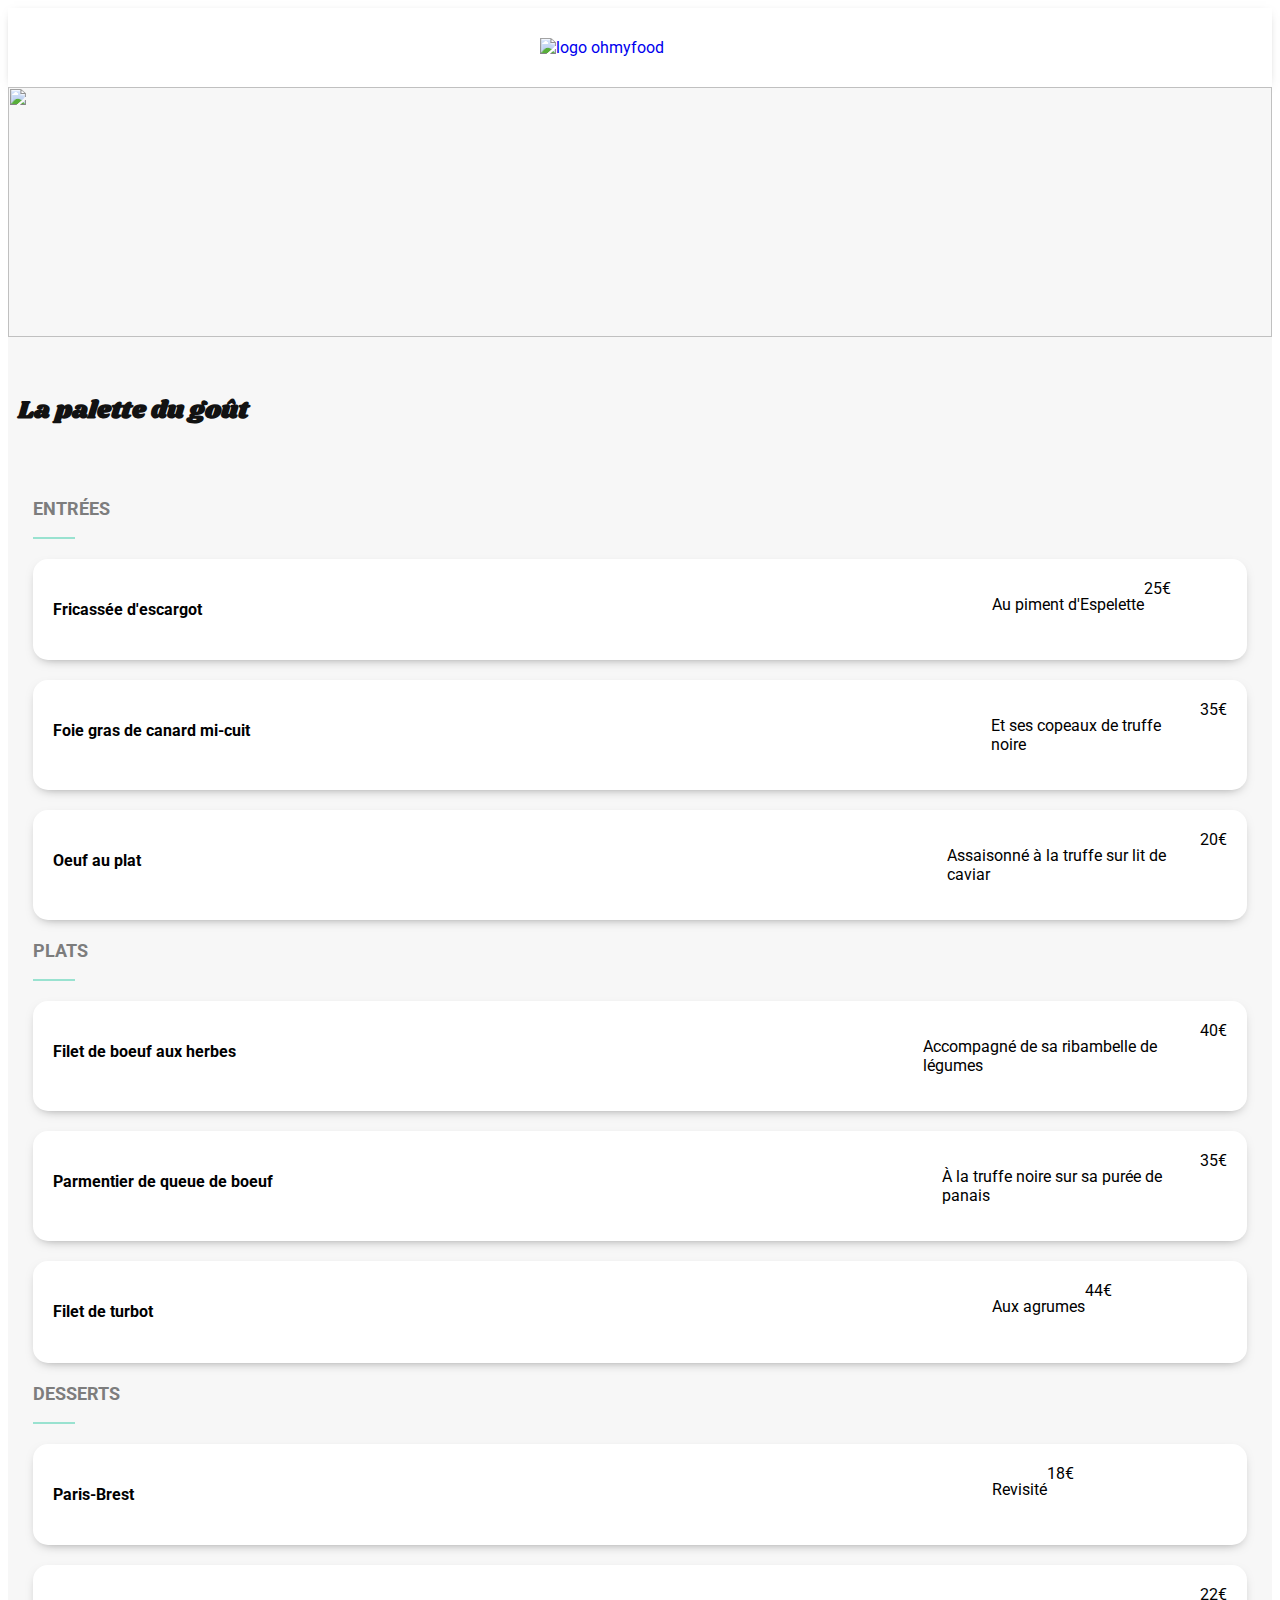
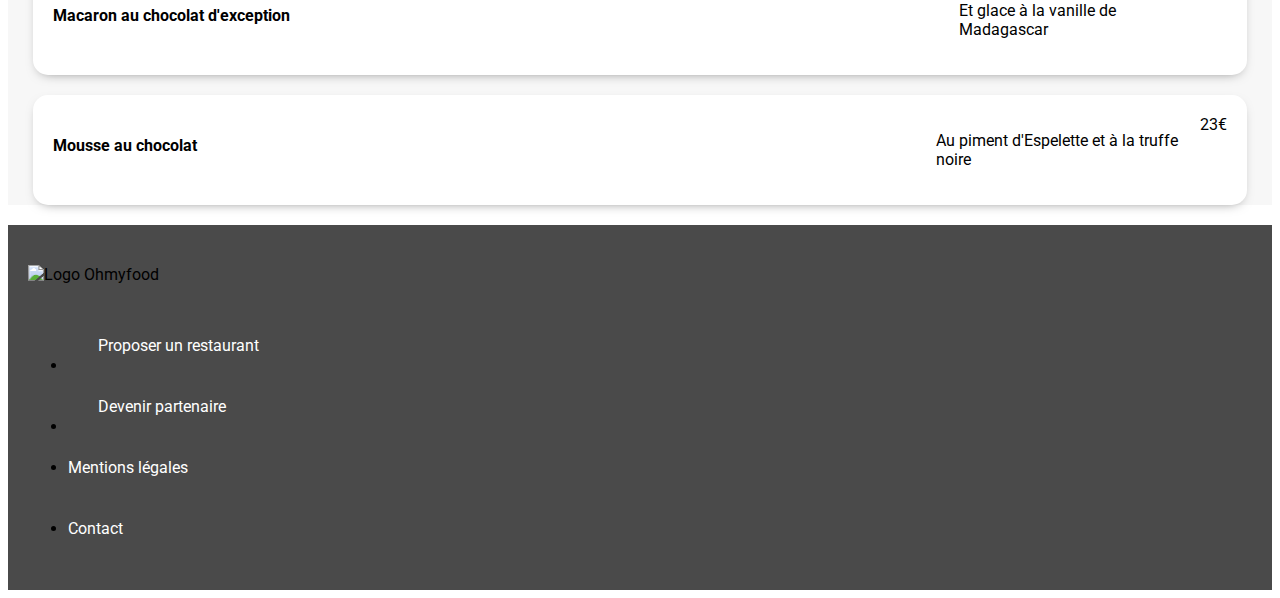
==== Menu_la_palette_du_gout.html @ 6157d981 "Creation de la page de menu la palette du gout" ====
<!DOCTYPE html>
<html lang="fr">

<head>
    <meta charset="UTF-8">
    <meta http-equiv="X-UA-Compatible" content="IE=edge">
    <meta name="viewport" content="width=device-width, initial-scale=1.0">
    <link rel="stylesheet" href="css/normalise.css">
    <link rel="stylesheet" href="css/main.css">
    <script src="https://kit.fontawesome.com/1bbc083b7a.js" crossorigin="anonymous"></script>
    <title>Ohmyfood</title>
</head>

<body>
    <header>
        <nav>
            <a href="#"><img src="Content/images/logo/ohmyfood.png" alt="logo ohmyfood"></a>
        </nav>
    </header>

    <main>
        <img src="Content/images/restaurants/jay-wennington-N_Y88TWmGwA-unsplash.jpg" alt="">

        <div class="main_title">
            <h2>La palette du goût</h2>
            <i class="btn_heart fa-regular fa-heart "></i>
        </div>
        <section class="menu_container">
            <h3>ENTRÉES</h3>
            <hr>
            <div class="menu_options">
                <h4> Fricassée d'escargot
                </h4>
                <p>Au piment d'Espelette</p>
                <span>25€</span>
            </div>
            <div class="menu_options">
                <h4> Foie gras de canard mi-cuit
                </h4>
                <p>Et ses copeaux de truffe noire</p>
                <span>35€</span>
            </div>
            <div class="menu_options">
                <h4> Oeuf au plat
                </h4>
                <p>Assaisonné à la truffe sur lit de caviar</p>
                <span>20€</span>
            </div>
        </section>

        <section class="menu_container">
            <h3>PLATS</h3>
            <hr>
            <div class="menu_options">
                <h4> Filet de boeuf aux herbes
                </h4>
                <p>Accompagné de sa ribambelle de légumes</p>
                <span>40€</span>
            </div>
            <div class="menu_options">
                <h4> Parmentier de queue de boeuf
                </h4>
                <p>À la truffe noire sur sa purée de panais</p>
                <span>35€</span>
            </div>
            <div class="menu_options">
                <h4> Filet de turbot
                </h4>
                <p>Aux agrumes</p>
                <span>44€</span>
            </div>

        </section>

        <section class="menu_container">
            <h3>DESSERTS</h3>
            <hr>
            <div class="menu_options">
                <h4> Paris-Brest
                </h4>
                <p>Revisité</p>
                <span>18€</span>
            </div>
            <div class="menu_options">
                <h4> Macaron au chocolat d'exception
                </h4>
                <p>Et glace à la vanille de Madagascar</p>
                <span>22€</span>
            </div>
            <div class="menu_options">
                <h4> Mousse au chocolat
                </h4>
                <p>Au piment d'Espelette et à la truffe noire</p>
                <span>23€</span>
            </div>

        </section>
    </main>

    <footer>
        <div class="footer">
            <img src="Content/images/logo/ohmyfood@2x.svg" alt="Logo Ohmyfood">
            <ul>
                <li>
                    <a href="#">
                        <i class="fa-solid fa-utensils"></i>
                        <p>Proposer un restaurant</p>
                    </a>
                </li>
                <li>
                    <a href="#">
                        <i class="fa-solid fa-handshake-angle"></i>
                        <p>Devenir partenaire</p>
                    </a>
                </li>
                <li>
                    <a href="#">
                        <p>Mentions légales</p>
                    </a>
                </li>
                <li>
                    <a href="#">
                        <p>Contact</p>
                    </a>
                </li>
            </ul>
        </div>
    </footer>
</body>
---- css/main.css ----
@import url("https://fonts.googleapis.com/css2?family=Roboto:wght@100;300;400;500;700;900&family=Shrikhand&display=swap");
@-webkit-keyframes btn-grab-attention {
  0% {
    -webkit-transform: scale(1);
            transform: scale(1);
  }
  50% {
    -webkit-transform: scale(1.1);
            transform: scale(1.1);
  }
  100% {
    -webkit-transform: scale(1);
            transform: scale(1);
  }
}
@keyframes btn-grab-attention {
  0% {
    -webkit-transform: scale(1);
            transform: scale(1);
  }
  50% {
    -webkit-transform: scale(1.1);
            transform: scale(1.1);
  }
  100% {
    -webkit-transform: scale(1);
            transform: scale(1);
  }
}

@-webkit-keyframes btn-hover {
  0% {
    -webkit-box-shadow: 0px 4px 12px -6px #7D7D7D;
            box-shadow: 0px 4px 12px -6px #7D7D7D;
    opacity: 100%;
    -webkit-transform: scale(1);
            transform: scale(1);
  }
  100% {
    -webkit-box-shadow: 0px 6px 16px -4px #7D7D7D;
            box-shadow: 0px 6px 16px -4px #7D7D7D;
    opacity: 95%;
    -webkit-transform: scale(1.05);
            transform: scale(1.05);
  }
}

@keyframes btn-hover {
  0% {
    -webkit-box-shadow: 0px 4px 12px -6px #7D7D7D;
            box-shadow: 0px 4px 12px -6px #7D7D7D;
    opacity: 100%;
    -webkit-transform: scale(1);
            transform: scale(1);
  }
  100% {
    -webkit-box-shadow: 0px 6px 16px -4px #7D7D7D;
            box-shadow: 0px 6px 16px -4px #7D7D7D;
    opacity: 95%;
    -webkit-transform: scale(1.05);
            transform: scale(1.05);
  }
}

@-webkit-keyframes hearthover {
  0% {
    -webkit-animation-timing-function: ease-out;
            animation-timing-function: ease-out;
    -webkit-transform: scale(1);
            transform: scale(1);
    -webkit-transform-origin: center center;
            transform-origin: center center;
  }
  10% {
    -webkit-animation-timing-function: ease-in;
            animation-timing-function: ease-in;
    -webkit-transform: scale(0.91);
            transform: scale(0.91);
  }
  17% {
    -webkit-animation-timing-function: ease-out;
            animation-timing-function: ease-out;
    -webkit-transform: scale(0.98);
            transform: scale(0.98);
  }
  33% {
    -webkit-animation-timing-function: ease-in;
            animation-timing-function: ease-in;
    -webkit-transform: scale(0.87);
            transform: scale(0.87);
  }
  45% {
    -webkit-animation-timing-function: ease-out;
            animation-timing-function: ease-out;
    -webkit-transform: scale(1);
            transform: scale(1);
  }
}

@keyframes hearthover {
  0% {
    -webkit-animation-timing-function: ease-out;
            animation-timing-function: ease-out;
    -webkit-transform: scale(1);
            transform: scale(1);
    -webkit-transform-origin: center center;
            transform-origin: center center;
  }
  10% {
    -webkit-animation-timing-function: ease-in;
            animation-timing-function: ease-in;
    -webkit-transform: scale(0.91);
            transform: scale(0.91);
  }
  17% {
    -webkit-animation-timing-function: ease-out;
            animation-timing-function: ease-out;
    -webkit-transform: scale(0.98);
            transform: scale(0.98);
  }
  33% {
    -webkit-animation-timing-function: ease-in;
            animation-timing-function: ease-in;
    -webkit-transform: scale(0.87);
            transform: scale(0.87);
  }
  45% {
    -webkit-animation-timing-function: ease-out;
            animation-timing-function: ease-out;
    -webkit-transform: scale(1);
            transform: scale(1);
  }
}

@-webkit-keyframes heart-is-liked {
  0% {
    background: linear-gradient(170deg, #FF79DA, #9356DC);
    -webkit-background-clip: text;
    color: transparent;
    -webkit-transform: scale3d(1, 1, 1);
            transform: scale3d(1, 1, 1);
  }
  30% {
    -webkit-transform: scale3d(1.25, 0.75, 1);
            transform: scale3d(1.25, 0.75, 1);
  }
  40% {
    -webkit-transform: scale3d(0.75, 1.25, 1);
            transform: scale3d(0.75, 1.25, 1);
  }
  50% {
    -webkit-transform: scale3d(1.15, 0.85, 1);
            transform: scale3d(1.15, 0.85, 1);
  }
  65% {
    -webkit-transform: scale3d(0.95, 1.05, 1);
            transform: scale3d(0.95, 1.05, 1);
  }
  75% {
    -webkit-transform: scale3d(1.05, 0.95, 1);
            transform: scale3d(1.05, 0.95, 1);
  }
  100% {
    background: linear-gradient(170deg, #FF79DA, #9356DC);
    -webkit-background-clip: text;
    color: transparent;
    -webkit-transform: scale3d(1, 1, 1);
            transform: scale3d(1, 1, 1);
  }
}

@keyframes heart-is-liked {
  0% {
    background: linear-gradient(170deg, #FF79DA, #9356DC);
    -webkit-background-clip: text;
    color: transparent;
    -webkit-transform: scale3d(1, 1, 1);
            transform: scale3d(1, 1, 1);
  }
  30% {
    -webkit-transform: scale3d(1.25, 0.75, 1);
            transform: scale3d(1.25, 0.75, 1);
  }
  40% {
    -webkit-transform: scale3d(0.75, 1.25, 1);
            transform: scale3d(0.75, 1.25, 1);
  }
  50% {
    -webkit-transform: scale3d(1.15, 0.85, 1);
            transform: scale3d(1.15, 0.85, 1);
  }
  65% {
    -webkit-transform: scale3d(0.95, 1.05, 1);
            transform: scale3d(0.95, 1.05, 1);
  }
  75% {
    -webkit-transform: scale3d(1.05, 0.95, 1);
            transform: scale3d(1.05, 0.95, 1);
  }
  100% {
    background: linear-gradient(170deg, #FF79DA, #9356DC);
    -webkit-background-clip: text;
    color: transparent;
    -webkit-transform: scale3d(1, 1, 1);
            transform: scale3d(1, 1, 1);
  }
}

html {
  -webkit-box-sizing: border-box;
          box-sizing: border-box;
}

* {
  text-decoration: none;
}

h2 {
  font-size: 25px;
  font-weight: 700;
  color: #121212;
}

body {
  font-family: 'Roboto', sans-serif;
}

header {
  -webkit-box-shadow: 0px 2px 10px -6px #7D7D7D;
          box-shadow: 0px 2px 10px -6px #7D7D7D;
  z-index: z;
}

header img {
  display: block;
  width: 200px;
  height: auto;
  margin: auto;
  padding: 30px 0;
}

.footer {
  background: #4a4a4a;
  padding: 20px;
}

.footer img {
  width: 100px;
  height: auto;
  margin: 20px 0;
}

.footer a {
  margin: 10px 0;
  color: white;
  display: -webkit-box;
  display: -ms-flexbox;
  display: flex;
  -webkit-box-orient: horizontal;
  -webkit-box-direction: normal;
      -ms-flex-direction: row;
          flex-direction: row;
}

.footer a i {
  width: 30px;
}

.footer a:hover {
  color: #FF79DA;
}

.btn-pink {
  background: linear-gradient(170deg, #FF79DA, #9356DC);
  border: none;
  color: white;
  width: 220px;
  height: 50px;
  border-radius: 25px;
  font-size: 16px;
  font-weight: 300;
  -webkit-box-shadow: 0px 4px 12px -6px #7D7D7D;
          box-shadow: 0px 4px 12px -6px #7D7D7D;
}

.btn-pink:not(:hover) {
  -webkit-animation: btn-grab-attention 1s ease 2s 1 normal forwards;
          animation: btn-grab-attention 1s ease 2s 1 normal forwards;
}

.btn-pink:hover {
  -webkit-animation: btn-hover 200ms ease-in 1 normal forwards;
          animation: btn-hover 200ms ease-in 1 normal forwards;
}

.instructions_step {
  position: relative;
  display: -webkit-box;
  display: -ms-flexbox;
  display: flex;
  -webkit-box-orient: horizontal;
  -webkit-box-direction: normal;
      -ms-flex-direction: row;
          flex-direction: row;
  -webkit-box-align: center;
      -ms-flex-align: center;
          align-items: center;
  background-color: #F7F7F7;
  height: 80px;
  margin: 30px 15px;
  border-radius: 20px;
  -webkit-box-shadow: 0px 4px 12px -6px #7D7D7D;
          box-shadow: 0px 4px 12px -6px #7D7D7D;
}

.instructions_step span {
  display: -webkit-box;
  display: -ms-flexbox;
  display: flex;
  -webkit-box-align: center;
      -ms-flex-align: center;
          align-items: center;
  -webkit-box-pack: center;
      -ms-flex-pack: center;
          justify-content: center;
  position: absolute;
  top: 50%;
  left: -15px;
  -webkit-transform: translate(0, -50%);
          transform: translate(0, -50%);
  background-color: #9356DC;
  color: white;
  width: 25px;
  height: 25px;
  border-radius: 50%;
}

.instructions_step i {
  width: 10px;
  font-size: 20px;
  margin: auto;
  color: #7D7D7D;
}

.instructions_step p {
  width: 80%;
  font-size: 18px;
  font-weight: 500;
  color: #121212;
}

.instructions_step:nth-child(4) {
  background: #f4eefc;
}

.instructions_step:nth-child(4) i {
  color: #9356DC;
}

.btn_new {
  background-color: #99E2D0;
  color: #278870;
  border: none;
  padding: 8px 15px;
  font-size: 16px;
  font-weight: 400;
}

.btn_heart {
  position: absolute;
  bottom: 5%;
  right: 2%;
  font-size: 30px;
  margin: 20px;
  color: #121212;
  -webkit-transform: translate(0%, 0%);
          transform: translate(0%, 0%);
  color: #7D7D7D;
}

.btn_heart:hover {
  cursor: pointer;
  -webkit-animation: hearthover 2s ease 0s infinite normal forwards;
          animation: hearthover 2s ease 0s infinite normal forwards;
}

.btn_heart:active {
  cursor: pointer;
  -webkit-animation: heart-is-liked 2s ease 0s 1 normal forwards;
          animation: heart-is-liked 2s ease 0s 1 normal forwards;
}

.restaurant_article {
  height: auto;
  margin: 20px 0;
  position: relative;
  border-radius: 20px;
  -webkit-box-shadow: 0px 4px 12px -6px #7D7D7D;
          box-shadow: 0px 4px 12px -6px #7D7D7D;
  background-color: white;
}

.restaurant_article .btn_new {
  position: absolute;
  top: 0%;
  right: 0%;
  margin: 20px;
}

.restaurant_article img {
  width: 100%;
  height: 180px;
  -o-object-fit: cover;
     object-fit: cover;
  border-top-left-radius: 20px;
  border-top-right-radius: 20px;
}

.restaurant_article div {
  width: 100%;
  font-size: 22px;
  width: 50%;
  margin: 20px;
}

.restaurant_article div h3 {
  font-weight: 600;
  color: #121212;
}

.restaurant_article div p {
  font-weight: 300;
  margin-top: 10px;
  color: #7D7D7D;
}

.location {
  position: relative;
  z-index: -1;
  display: -webkit-box;
  display: -ms-flexbox;
  display: flex;
  -webkit-box-orient: horizontal;
  -webkit-box-direction: normal;
      -ms-flex-direction: row;
          flex-direction: row;
  -webkit-box-align: center;
      -ms-flex-align: center;
          align-items: center;
  -webkit-box-pack: center;
      -ms-flex-pack: center;
          justify-content: center;
  background-color: #EDEDED;
  padding: 20px 0;
}

.location i,
.location p {
  padding: 0 10px;
  font-size: 20px;
}

.location p {
  font-weight: 500;
  color: #7D7D7D;
}

.menu_exploration {
  background-color: #F7F7F7;
  display: -webkit-box;
  display: -ms-flexbox;
  display: flex;
  -webkit-box-orient: vertical;
  -webkit-box-direction: normal;
      -ms-flex-direction: column;
          flex-direction: column;
  -webkit-box-align: center;
      -ms-flex-align: center;
          align-items: center;
  -webkit-box-pack: space-evenly;
      -ms-flex-pack: space-evenly;
          justify-content: space-evenly;
}

.menu_exploration h1 {
  margin: 40px 0 20px 0;
  font-size: 28px;
  font-weight: 700;
  width: 70%;
  text-align: center;
  color: #121212;
}

.menu_exploration p {
  font-size: 20px;
  font-weight: 300;
  width: 80%;
  color: #7D7D7D;
  text-align: center;
}

.menu_exploration .btn_exploration {
  margin: 30px 0 60px 0;
}

.instructions {
  width: 90%;
  height: 380px;
  margin: 50px auto;
}

.restaurants_container {
  height: auto;
  display: -webkit-box;
  display: -ms-flexbox;
  display: flex;
  -webkit-box-orient: vertical;
  -webkit-box-direction: normal;
      -ms-flex-direction: column;
          flex-direction: column;
  -webkit-box-pack: space-evenly;
      -ms-flex-pack: space-evenly;
          justify-content: space-evenly;
  margin: auto;
  padding: 5%;
  background-color: #F7F7F7;
}

.restaurants_container h2 {
  margin: 40px 0 20px 0;
}

main {
  background-color: #F7F7F7;
}

img {
  height: 250px;
  width: 100%;
  -o-object-fit: cover;
     object-fit: cover;
}

.main_title {
  display: -webkit-box;
  display: -ms-flexbox;
  display: flex;
  -webkit-box-orient: horizontal;
  -webkit-box-direction: normal;
      -ms-flex-direction: row;
          flex-direction: row;
  -webkit-box-align: center;
      -ms-flex-align: center;
          align-items: center;
  position: relative;
  border-top-left-radius: 30px;
  border-top-right-radius: 30px;
}

.main_title h2 {
  font-family: 'shrikhand', cursive;
  padding: 30px 10px;
}

.menu_container {
  width: 96%;
  margin: auto;
}

.menu_container h3 {
  font-size: 18px;
  color: #7D7D7D;
}

.menu_container hr {
  border: 1px solid #99E2D0;
  width: 40px;
  margin-right: 100%;
}

.menu_container .menu_options {
  -webkit-box-shadow: 0px 4px 12px -6px #7D7D7D;
          box-shadow: 0px 4px 12px -6px #7D7D7D;
  display: -webkit-box;
  display: -ms-flexbox;
  display: flex;
  -webkit-box-orient: horizontal;
  -webkit-box-direction: normal;
      -ms-flex-direction: row;
          flex-direction: row;
  padding: 20px;
  margin: 20px auto;
  border-radius: 15px;
  background-color: white;
}

.menu_container .menu_options h4 {
  width: 80%;
}

@media (min-width: 992px) {
  .instructions {
    display: -webkit-box;
    display: -ms-flexbox;
    display: flex;
    -webkit-box-orient: horizontal;
    -webkit-box-direction: normal;
        -ms-flex-direction: row;
            flex-direction: row;
    -ms-flex-wrap: wrap;
        flex-wrap: wrap;
    -webkit-box-pack: justify;
        -ms-flex-pack: justify;
            justify-content: space-between;
    height: auto;
  }
  .instructions h2 {
    width: 100%;
  }
  .instructions_step {
    width: 25%;
  }
  .instructions_step p {
    width: 70%;
    font-size: 16px;
    margin: 5px;
  }
  .restaurants_container {
    -webkit-box-orient: horizontal;
    -webkit-box-direction: normal;
        -ms-flex-direction: row;
            flex-direction: row;
    -ms-flex-wrap: wrap;
        flex-wrap: wrap;
    -webkit-box-pack: justify;
        -ms-flex-pack: justify;
            justify-content: space-between;
  }
  .restaurants_container h2 {
    width: 100%;
  }
  .restaurants_container .restaurant_article {
    width: 48%;
  }
}
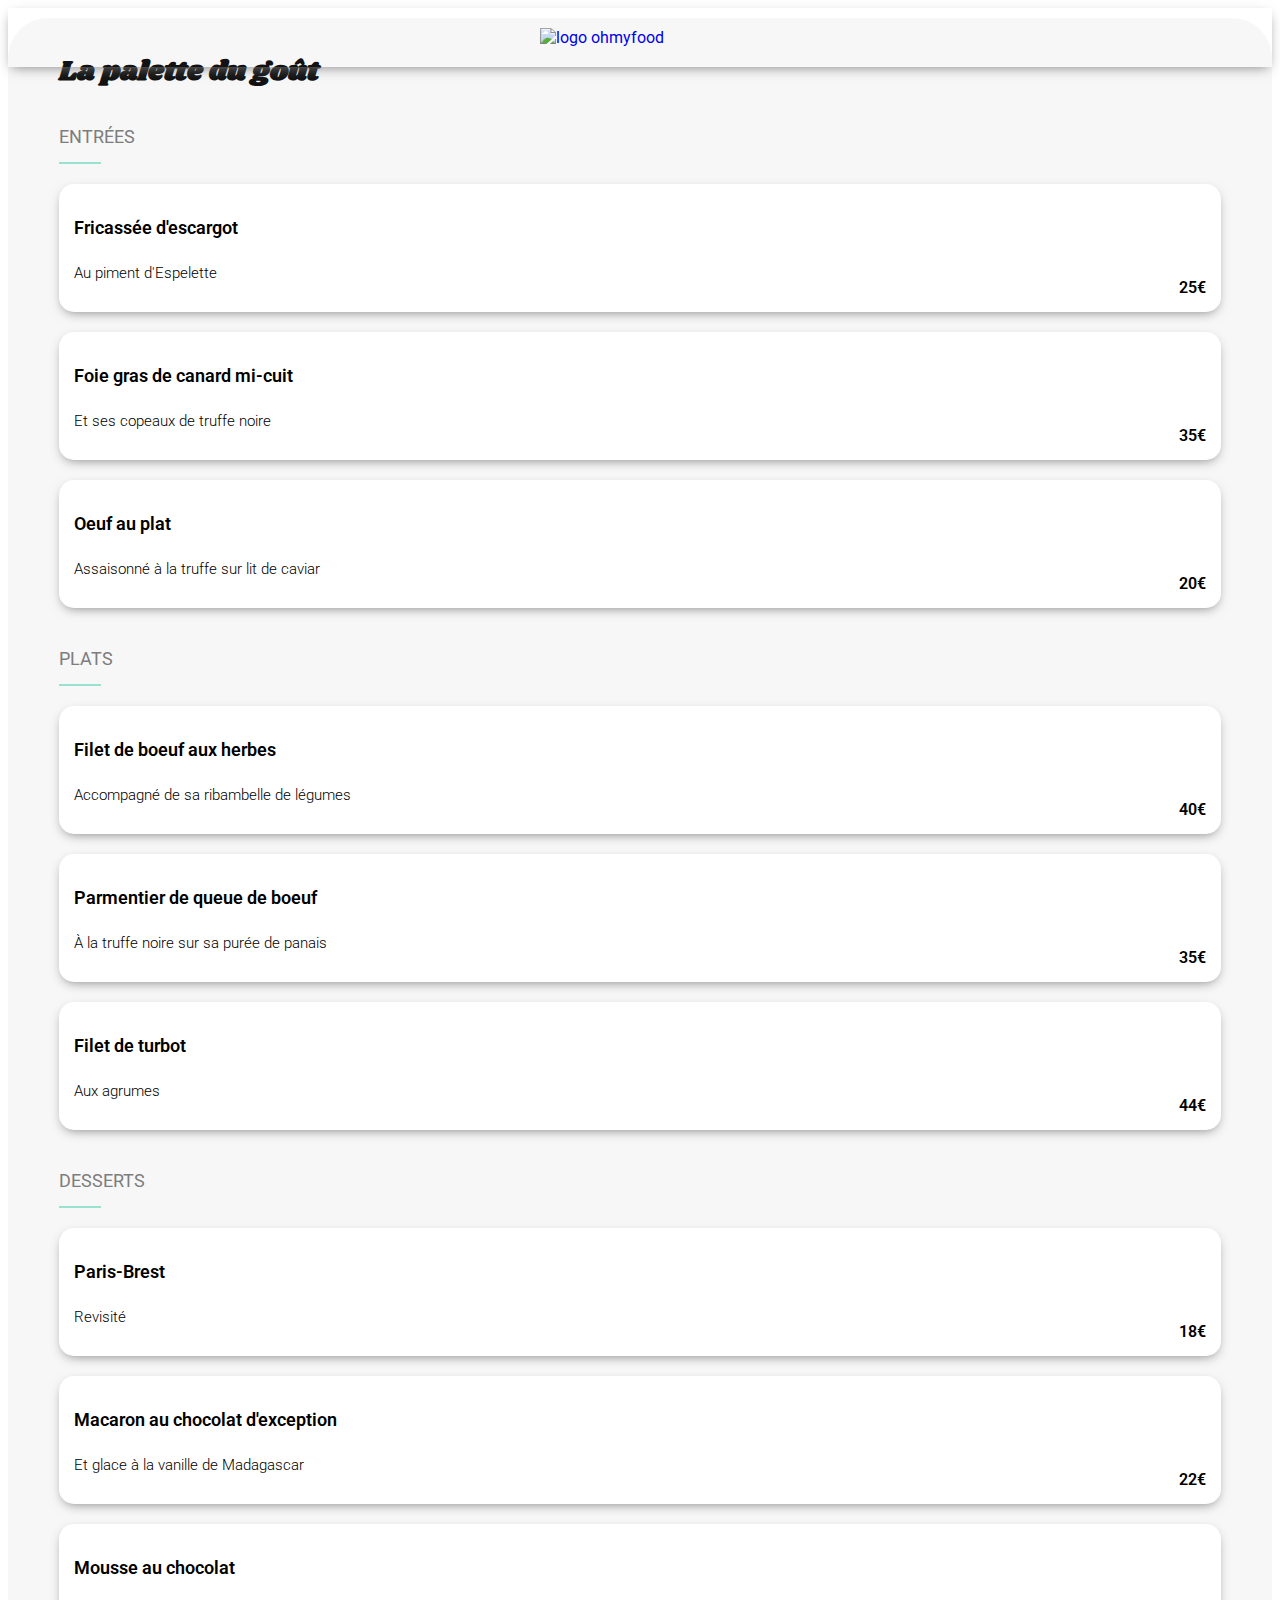
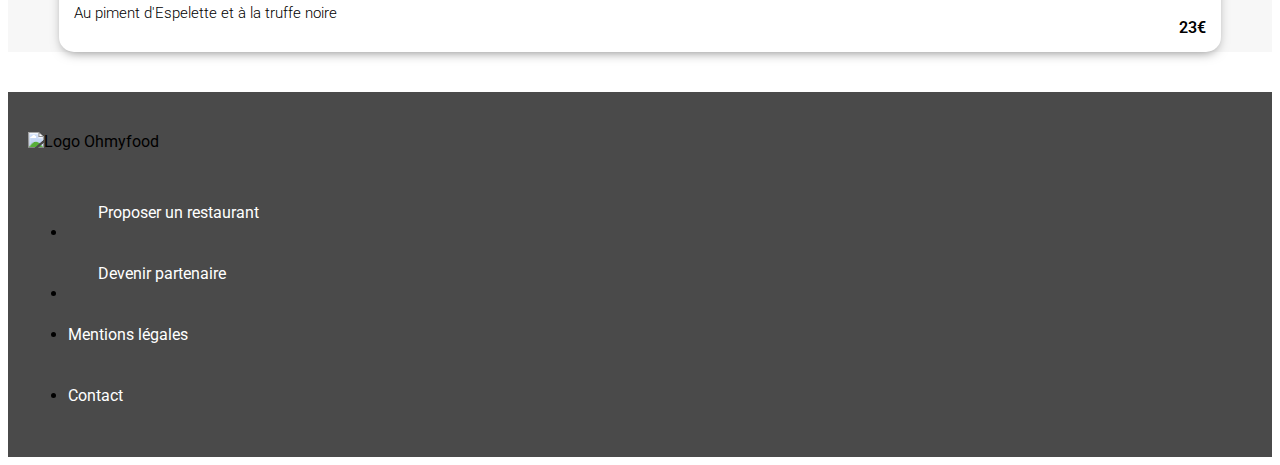
==== commit 41499fc7: "Avancement sur la page de menu la palette du gout" ====
--- a/Menu_la_palette_du_gout.html
+++ b/Menu_la_palette_du_gout.html
@@ -8,7 +8,7 @@
     <link rel="stylesheet" href="css/normalise.css">
     <link rel="stylesheet" href="css/main.css">
     <script src="https://kit.fontawesome.com/1bbc083b7a.js" crossorigin="anonymous"></script>
-    <title>Ohmyfood</title>
+    <title>La palette du goût</title>
 </head>
 
 <body>
@@ -19,78 +19,88 @@
     </header>
 
     <main>
-        <img src="Content/images/restaurants/jay-wennington-N_Y88TWmGwA-unsplash.jpg" alt="">
-
-        <div class="main_title">
-            <h2>La palette du goût</h2>
-            <i class="btn_heart fa-regular fa-heart "></i>
+        <div class="main_title_container">
+            <img src="Content/images/restaurants/jay-wennington-N_Y88TWmGwA-unsplash.jpg" alt="Photo ">
+            <div class="main_title">
+                <h1>La palette du goût</h1>
+                <i class="btn_heart fa-regular fa-heart "></i>
+            </div>
         </div>
         <section class="menu_container">
-            <h3>ENTRÉES</h3>
+            <h2>ENTRÉES</h2>
             <hr>
             <div class="menu_options">
-                <h4> Fricassée d'escargot
-                </h4>
-                <p>Au piment d'Espelette</p>
+                <div>
+                    <h3> Fricassée d'escargot</h3>
+                    <p>Au piment d'Espelette</p>
+                </div>
                 <span>25€</span>
             </div>
             <div class="menu_options">
-                <h4> Foie gras de canard mi-cuit
-                </h4>
-                <p>Et ses copeaux de truffe noire</p>
+                <div>
+                    <h3> Foie gras de canard mi-cuit</h3>
+                    <p>Et ses copeaux de truffe noire</p>
+                </div>
                 <span>35€</span>
             </div>
             <div class="menu_options">
-                <h4> Oeuf au plat
-                </h4>
-                <p>Assaisonné à la truffe sur lit de caviar</p>
+                <div>
+                    <h3> Oeuf au plat</h3>
+                    <p>Assaisonné à la truffe sur lit de caviar</p>
+                </div>
                 <span>20€</span>
             </div>
         </section>
 
         <section class="menu_container">
-            <h3>PLATS</h3>
+            <h2>PLATS</h2>
             <hr>
             <div class="menu_options">
-                <h4> Filet de boeuf aux herbes
-                </h4>
-                <p>Accompagné de sa ribambelle de légumes</p>
+                <div>
+                    <h3> Filet de boeuf aux herbes</h3>
+                    <p>Accompagné de sa ribambelle de légumes</p>
+                </div>
                 <span>40€</span>
             </div>
             <div class="menu_options">
-                <h4> Parmentier de queue de boeuf
-                </h4>
-                <p>À la truffe noire sur sa purée de panais</p>
+                <div>
+                    <h3> Parmentier de queue de boeuf</h3>
+                    <p>À la truffe noire sur sa purée de panais</p>
+                </div>
                 <span>35€</span>
             </div>
             <div class="menu_options">
-                <h4> Filet de turbot
-                </h4>
-                <p>Aux agrumes</p>
+                <div>
+                    <h3> Filet de turbot</h3>
+                    <p>Aux agrumes</p>
+                </div>
                 <span>44€</span>
             </div>
 
         </section>
 
         <section class="menu_container">
-            <h3>DESSERTS</h3>
+            <h2>DESSERTS</h2>
             <hr>
             <div class="menu_options">
-                <h4> Paris-Brest
-                </h4>
-                <p>Revisité</p>
+                <div>
+                    <h3> Paris-Brest</h3>
+                    <p>Revisité</p>
+                </div>
                 <span>18€</span>
             </div>
             <div class="menu_options">
-                <h4> Macaron au chocolat d'exception
-                </h4>
-                <p>Et glace à la vanille de Madagascar</p>
+                <div>
+                    <h3> Macaron au chocolat d'exception</h3>
+                    <p>Et glace à la vanille de Madagascar</p>
+                </div>
                 <span>22€</span>
             </div>
             <div class="menu_options">
-                <h4> Mousse au chocolat
-                </h4>
-                <p>Au piment d'Espelette et à la truffe noire</p>
+                <div>
+                    <h3> Mousse au chocolat</h3>
+                    <p>Au piment d'Espelette et à la truffe noire</p>
+                </div>
                 <span>23€</span>
             </div>
 
--- a/css/main.css
+++ b/css/main.css
@@ -62,147 +62,41 @@
   }
 }
 
-@-webkit-keyframes hearthover {
-  0% {
-    -webkit-animation-timing-function: ease-out;
-            animation-timing-function: ease-out;
-    -webkit-transform: scale(1);
-            transform: scale(1);
-    -webkit-transform-origin: center center;
-            transform-origin: center center;
-  }
-  10% {
-    -webkit-animation-timing-function: ease-in;
-            animation-timing-function: ease-in;
-    -webkit-transform: scale(0.91);
-            transform: scale(0.91);
-  }
-  17% {
-    -webkit-animation-timing-function: ease-out;
-            animation-timing-function: ease-out;
-    -webkit-transform: scale(0.98);
-            transform: scale(0.98);
-  }
-  33% {
-    -webkit-animation-timing-function: ease-in;
-            animation-timing-function: ease-in;
-    -webkit-transform: scale(0.87);
-            transform: scale(0.87);
-  }
-  45% {
-    -webkit-animation-timing-function: ease-out;
-            animation-timing-function: ease-out;
-    -webkit-transform: scale(1);
-            transform: scale(1);
-  }
-}
-
-@keyframes hearthover {
-  0% {
-    -webkit-animation-timing-function: ease-out;
-            animation-timing-function: ease-out;
-    -webkit-transform: scale(1);
-            transform: scale(1);
-    -webkit-transform-origin: center center;
-            transform-origin: center center;
-  }
-  10% {
-    -webkit-animation-timing-function: ease-in;
-            animation-timing-function: ease-in;
-    -webkit-transform: scale(0.91);
-            transform: scale(0.91);
-  }
-  17% {
-    -webkit-animation-timing-function: ease-out;
-            animation-timing-function: ease-out;
-    -webkit-transform: scale(0.98);
-            transform: scale(0.98);
-  }
-  33% {
-    -webkit-animation-timing-function: ease-in;
-            animation-timing-function: ease-in;
-    -webkit-transform: scale(0.87);
-            transform: scale(0.87);
-  }
-  45% {
-    -webkit-animation-timing-function: ease-out;
-            animation-timing-function: ease-out;
-    -webkit-transform: scale(1);
-            transform: scale(1);
-  }
-}
-
 @-webkit-keyframes heart-is-liked {
   0% {
+    opacity: 30%;
     background: linear-gradient(170deg, #FF79DA, #9356DC);
     -webkit-background-clip: text;
     color: transparent;
-    -webkit-transform: scale3d(1, 1, 1);
-            transform: scale3d(1, 1, 1);
-  }
-  30% {
-    -webkit-transform: scale3d(1.25, 0.75, 1);
-            transform: scale3d(1.25, 0.75, 1);
-  }
-  40% {
-    -webkit-transform: scale3d(0.75, 1.25, 1);
-            transform: scale3d(0.75, 1.25, 1);
-  }
-  50% {
-    -webkit-transform: scale3d(1.15, 0.85, 1);
-            transform: scale3d(1.15, 0.85, 1);
-  }
-  65% {
-    -webkit-transform: scale3d(0.95, 1.05, 1);
-            transform: scale3d(0.95, 1.05, 1);
-  }
-  75% {
-    -webkit-transform: scale3d(1.05, 0.95, 1);
-            transform: scale3d(1.05, 0.95, 1);
+    -webkit-transform: scale(1);
+            transform: scale(1);
   }
   100% {
+    opacity: 100%;
     background: linear-gradient(170deg, #FF79DA, #9356DC);
     -webkit-background-clip: text;
     color: transparent;
-    -webkit-transform: scale3d(1, 1, 1);
-            transform: scale3d(1, 1, 1);
+    -webkit-transform: scale(1.02);
+            transform: scale(1.02);
   }
 }
 
 @keyframes heart-is-liked {
   0% {
+    opacity: 30%;
     background: linear-gradient(170deg, #FF79DA, #9356DC);
     -webkit-background-clip: text;
     color: transparent;
-    -webkit-transform: scale3d(1, 1, 1);
-            transform: scale3d(1, 1, 1);
-  }
-  30% {
-    -webkit-transform: scale3d(1.25, 0.75, 1);
-            transform: scale3d(1.25, 0.75, 1);
-  }
-  40% {
-    -webkit-transform: scale3d(0.75, 1.25, 1);
-            transform: scale3d(0.75, 1.25, 1);
-  }
-  50% {
-    -webkit-transform: scale3d(1.15, 0.85, 1);
-            transform: scale3d(1.15, 0.85, 1);
-  }
-  65% {
-    -webkit-transform: scale3d(0.95, 1.05, 1);
-            transform: scale3d(0.95, 1.05, 1);
-  }
-  75% {
-    -webkit-transform: scale3d(1.05, 0.95, 1);
-            transform: scale3d(1.05, 0.95, 1);
+    -webkit-transform: scale(1);
+            transform: scale(1);
   }
   100% {
+    opacity: 100%;
     background: linear-gradient(170deg, #FF79DA, #9356DC);
     -webkit-background-clip: text;
     color: transparent;
-    -webkit-transform: scale3d(1, 1, 1);
-            transform: scale3d(1, 1, 1);
+    -webkit-transform: scale(1.02);
+            transform: scale(1.02);
   }
 }
 
@@ -226,9 +120,10 @@
 }
 
 header {
-  -webkit-box-shadow: 0px 2px 10px -6px #7D7D7D;
-          box-shadow: 0px 2px 10px -6px #7D7D7D;
-  z-index: z;
+  -webkit-box-shadow: 0px 4px 12px -4px #7D7D7D;
+          box-shadow: 0px 4px 12px -4px #7D7D7D;
+  position: relative;
+  z-index: 2;
 }
 
 header img {
@@ -236,7 +131,7 @@
   width: 200px;
   height: auto;
   margin: auto;
-  padding: 30px 0;
+  padding: 20px 0;
 }
 
 .footer {
@@ -279,8 +174,8 @@
   border-radius: 25px;
   font-size: 16px;
   font-weight: 300;
-  -webkit-box-shadow: 0px 4px 12px -6px #7D7D7D;
-          box-shadow: 0px 4px 12px -6px #7D7D7D;
+  -webkit-box-shadow: 0px 4px 12px -4px #7D7D7D;
+          box-shadow: 0px 4px 12px -4px #7D7D7D;
 }
 
 .btn-pink:not(:hover) {
@@ -309,8 +204,8 @@
   height: 80px;
   margin: 30px 15px;
   border-radius: 20px;
-  -webkit-box-shadow: 0px 4px 12px -6px #7D7D7D;
-          box-shadow: 0px 4px 12px -6px #7D7D7D;
+  -webkit-box-shadow: 0px 4px 12px -4px #7D7D7D;
+          box-shadow: 0px 4px 12px -4px #7D7D7D;
 }
 
 .instructions_step span {
@@ -349,11 +244,11 @@
   color: #121212;
 }
 
-.instructions_step:nth-child(4) {
+.instructions_step:hover {
   background: #f4eefc;
 }
 
-.instructions_step:nth-child(4) i {
+.instructions_step:hover i {
   color: #9356DC;
 }
 
@@ -367,47 +262,58 @@
 }
 
 .btn_heart {
-  position: absolute;
-  bottom: 5%;
-  right: 2%;
   font-size: 30px;
-  margin: 20px;
-  color: #121212;
-  -webkit-transform: translate(0%, 0%);
-          transform: translate(0%, 0%);
+  margin: 20px 25px;
   color: #7D7D7D;
 }
 
-.btn_heart:hover {
+.is-liked {
+  opacity: 0%;
+}
+
+.is-liked:hover {
   cursor: pointer;
-  -webkit-animation: hearthover 2s ease 0s infinite normal forwards;
-          animation: hearthover 2s ease 0s infinite normal forwards;
-}
-
-.btn_heart:active {
-  cursor: pointer;
-  -webkit-animation: heart-is-liked 2s ease 0s 1 normal forwards;
-          animation: heart-is-liked 2s ease 0s 1 normal forwards;
+  -webkit-animation: heart-is-liked 300ms ease 0s 1 normal forwards;
+          animation: heart-is-liked 300ms ease 0s 1 normal forwards;
 }
 
 .restaurant_article {
+  position: relative;
   height: auto;
   margin: 20px 0;
-  position: relative;
+  display: -webkit-box;
+  display: -ms-flexbox;
+  display: flex;
+  -webkit-box-orient: horizontal;
+  -webkit-box-direction: normal;
+      -ms-flex-direction: row;
+          flex-direction: row;
+  -ms-flex-wrap: wrap;
+      flex-wrap: wrap;
+  -webkit-box-align: center;
+      -ms-flex-align: center;
+          align-items: center;
+  -webkit-box-pack: justify;
+      -ms-flex-pack: justify;
+          justify-content: space-between;
   border-radius: 20px;
-  -webkit-box-shadow: 0px 4px 12px -6px #7D7D7D;
-          box-shadow: 0px 4px 12px -6px #7D7D7D;
+  -webkit-box-shadow: 0px 4px 12px -4px #7D7D7D;
+          box-shadow: 0px 4px 12px -4px #7D7D7D;
   background-color: white;
 }
 
-.restaurant_article .btn_new {
+.restaurant_article a {
+  width: 100%;
+}
+
+.restaurant_article a .btn_new {
   position: absolute;
   top: 0%;
   right: 0%;
   margin: 20px;
 }
 
-.restaurant_article img {
+.restaurant_article a img {
   width: 100%;
   height: 180px;
   -o-object-fit: cover;
@@ -416,27 +322,32 @@
   border-top-right-radius: 20px;
 }
 
-.restaurant_article div {
-  width: 100%;
+.restaurant_article .restaurant_details {
   font-size: 22px;
-  width: 50%;
+  width: 55%;
   margin: 20px;
 }
 
-.restaurant_article div h3 {
+.restaurant_article .restaurant_details h3 {
   font-weight: 600;
   color: #121212;
 }
 
-.restaurant_article div p {
+.restaurant_article .restaurant_details p {
   font-weight: 300;
   margin-top: 10px;
   color: #7D7D7D;
 }
 
+.restaurant_article i {
+  position: absolute;
+  right: 2%;
+  bottom: 5%;
+}
+
 .location {
   position: relative;
-  z-index: -1;
+  z-index: 1;
   display: -webkit-box;
   display: -ms-flexbox;
   display: flex;
@@ -451,18 +362,25 @@
       -ms-flex-pack: center;
           justify-content: center;
   background-color: #EDEDED;
-  padding: 20px 0;
-}
-
-.location i,
-.location p {
-  padding: 0 10px;
+  padding: 10px 0;
+}
+
+.location label {
+  font-size: 22px;
+  margin-left: 50px;
+}
+
+.location input {
+  border: none;
+  background-color: #EDEDED;
   font-size: 20px;
-}
-
-.location p {
-  font-weight: 500;
-  color: #7D7D7D;
+  font-weight: 600;
+  text-align: center;
+  padding: 10px 0;
+}
+
+.location input:focus {
+  outline: none;
 }
 
 .menu_exploration {
@@ -534,14 +452,22 @@
   background-color: #F7F7F7;
 }
 
-img {
-  height: 250px;
+.main_title_container {
+  position: relative;
+}
+
+.main_title_container img {
+  height: 300px;
   width: 100%;
   -o-object-fit: cover;
      object-fit: cover;
 }
 
-.main_title {
+.main_title_container .main_title {
+  position: absolute;
+  bottom: -40px;
+  width: 92%;
+  margin: auto;
   display: -webkit-box;
   display: -ms-flexbox;
   display: flex;
@@ -552,23 +478,28 @@
   -webkit-box-align: center;
       -ms-flex-align: center;
           align-items: center;
-  position: relative;
-  border-top-left-radius: 30px;
-  border-top-right-radius: 30px;
-}
-
-.main_title h2 {
+  -webkit-box-pack: justify;
+      -ms-flex-pack: justify;
+          justify-content: space-between;
+  padding: 15px 4%;
+  border-radius: 40px;
+  background-color: #F7F7F7;
+}
+
+.main_title_container .main_title h1 {
+  font-size: 28px;
   font-family: 'shrikhand', cursive;
-  padding: 30px 10px;
+  color: #121212;
 }
 
 .menu_container {
-  width: 96%;
-  margin: auto;
-}
-
-.menu_container h3 {
+  width: 92%;
+  margin: 40px auto;
+}
+
+.menu_container h2 {
   font-size: 18px;
+  font-weight: 400;
   color: #7D7D7D;
 }
 
@@ -579,8 +510,6 @@
 }
 
 .menu_container .menu_options {
-  -webkit-box-shadow: 0px 4px 12px -6px #7D7D7D;
-          box-shadow: 0px 4px 12px -6px #7D7D7D;
   display: -webkit-box;
   display: -ms-flexbox;
   display: flex;
@@ -588,14 +517,33 @@
   -webkit-box-direction: normal;
       -ms-flex-direction: row;
           flex-direction: row;
-  padding: 20px;
+  -webkit-box-pack: justify;
+      -ms-flex-pack: justify;
+          justify-content: space-between;
+  -webkit-box-align: end;
+      -ms-flex-align: end;
+          align-items: flex-end;
+  -webkit-box-shadow: 0px 4px 12px -4px #7D7D7D;
+          box-shadow: 0px 4px 12px -4px #7D7D7D;
   margin: 20px auto;
   border-radius: 15px;
   background-color: white;
-}
-
-.menu_container .menu_options h4 {
-  width: 80%;
+  padding: 15px;
+}
+
+.menu_container .menu_options h3 {
+  font-weight: 600;
+  font-size: 18px;
+  padding: 0 0 8px 0;
+}
+
+.menu_container .menu_options p {
+  font-size: 15px;
+  font-weight: 300;
+}
+
+.menu_container .menu_options span {
+  font-weight: 600;
 }
 
 @media (min-width: 992px) {
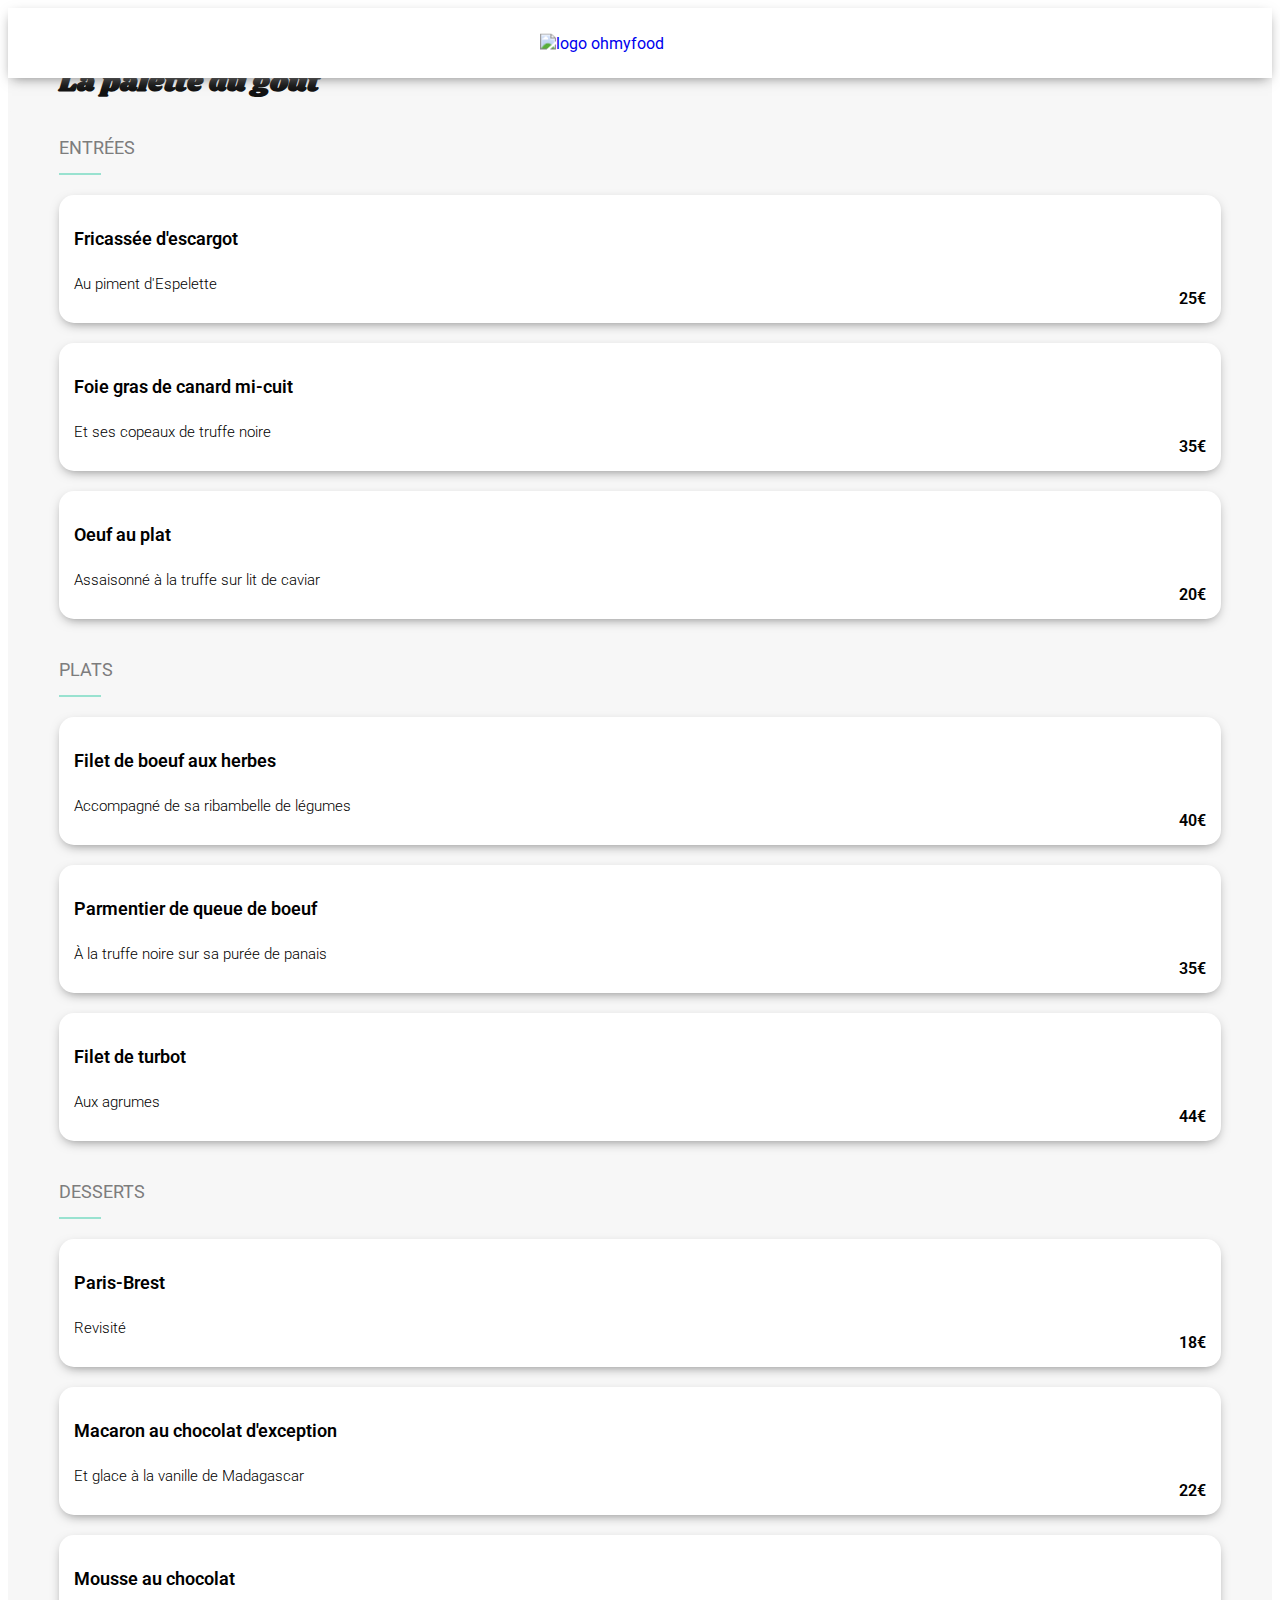
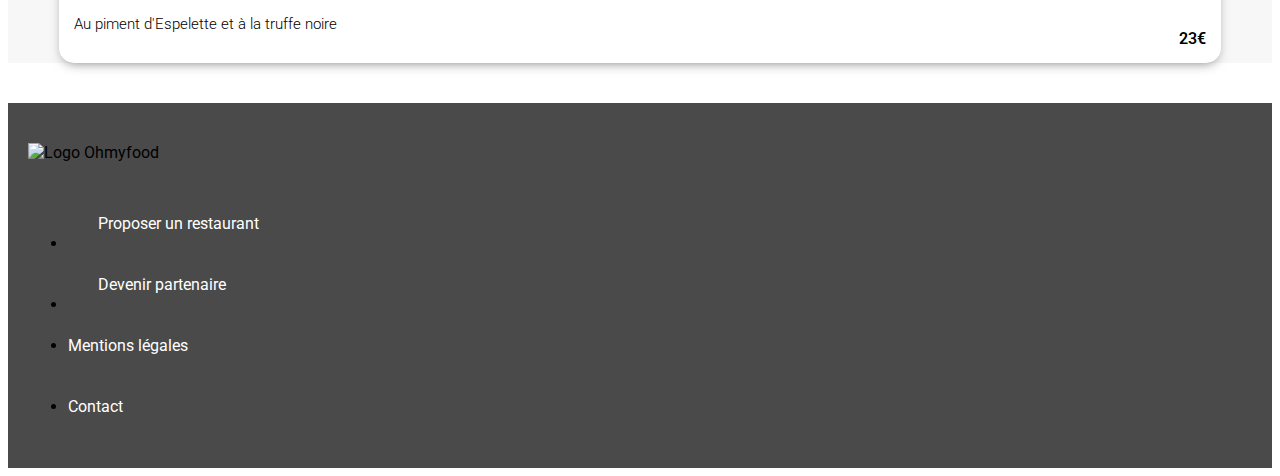
==== commit 85805ff6: "Creation de la fleche de retour sur la navbar" ====
--- a/Menu_la_palette_du_gout.html
+++ b/Menu_la_palette_du_gout.html
@@ -14,7 +14,8 @@
 <body>
     <header>
         <nav>
-            <a href="#"><img src="Content/images/logo/ohmyfood.png" alt="logo ohmyfood"></a>
+            <a href="index.html"><i class="fa-solid fa-arrow-left"></i></a>
+            <a href="index.html"><img src="Content/images/logo/ohmyfood.png" alt="logo ohmyfood"></a>
         </nav>
     </header>
 
--- a/css/main.css
+++ b/css/main.css
@@ -126,12 +126,30 @@
   z-index: 2;
 }
 
-header img {
-  display: block;
+header nav {
+  background-color: white;
+  position: relative;
+  height: 70px;
+}
+
+header nav img {
   width: 200px;
   height: auto;
-  margin: auto;
-  padding: 20px 0;
+  position: absolute;
+  top: 50%;
+  left: 50%;
+  -webkit-transform: translate(-50%, -50%);
+          transform: translate(-50%, -50%);
+}
+
+header nav i {
+  font-size: 20px;
+  position: absolute;
+  top: 50%;
+  left: 8%;
+  -webkit-transform: translate(-50%, -50%);
+          transform: translate(-50%, -50%);
+  color: #121212;
 }
 
 .footer {
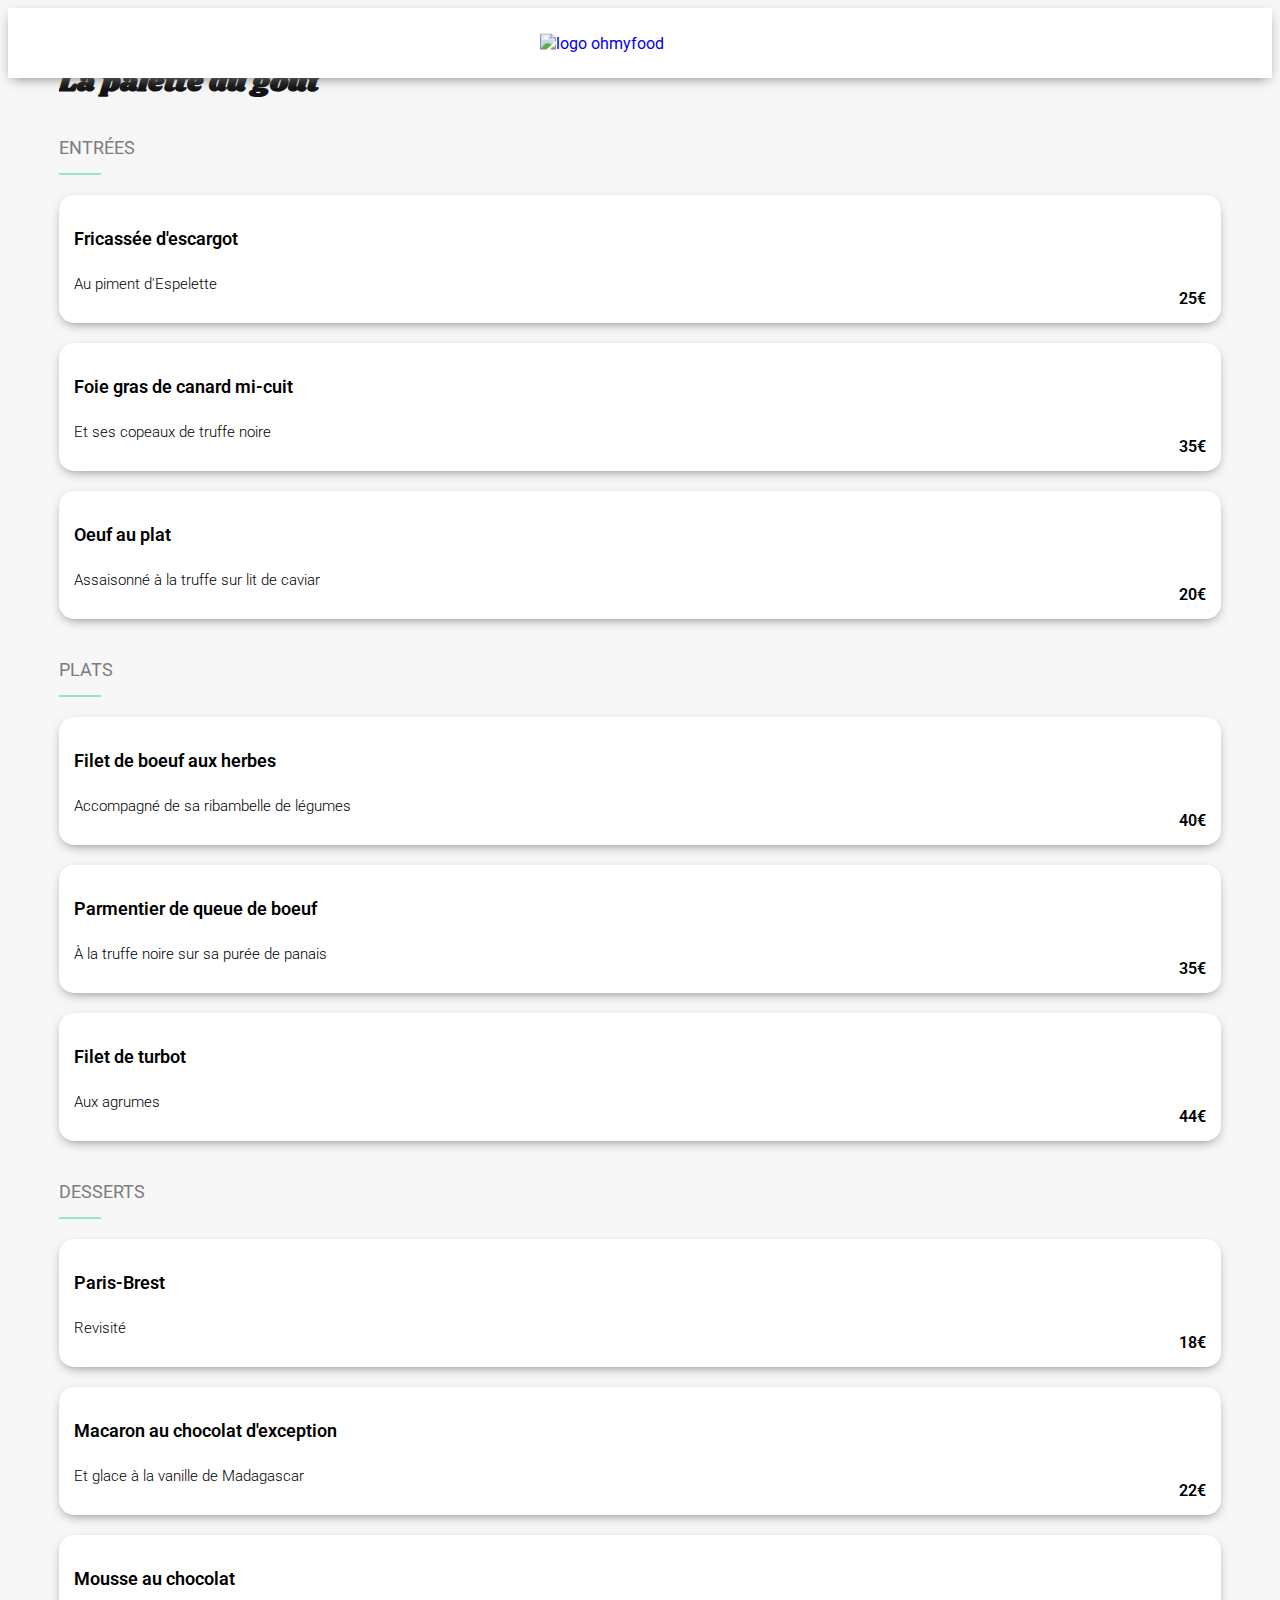
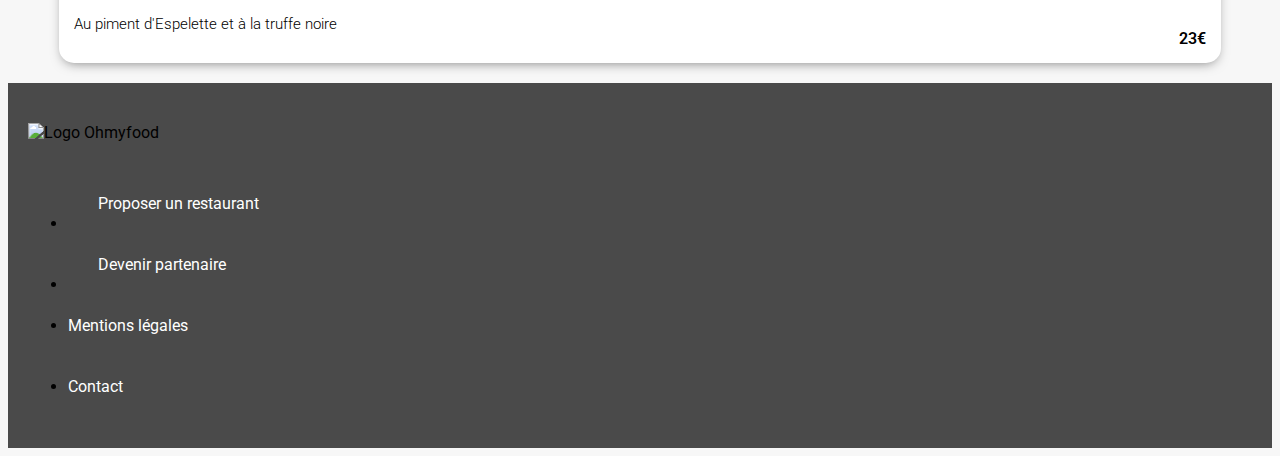
==== commit 14db99b5: "supression du dossier html" ====
--- a/Menu_la_palette_du_gout.html
+++ b/Menu_la_palette_du_gout.html
@@ -5,8 +5,8 @@
     <meta charset="UTF-8">
     <meta http-equiv="X-UA-Compatible" content="IE=edge">
     <meta name="viewport" content="width=device-width, initial-scale=1.0">
-    <link rel="stylesheet" href="css/normalise.css">
-    <link rel="stylesheet" href="css/main.css">
+    <link rel="stylesheet" href="../css/normalise.css">
+    <link rel="stylesheet" href="../css/main.css">
     <script src="https://kit.fontawesome.com/1bbc083b7a.js" crossorigin="anonymous"></script>
     <title>La palette du goût</title>
 </head>
@@ -15,19 +15,20 @@
     <header>
         <nav>
             <a href="index.html"><i class="fa-solid fa-arrow-left"></i></a>
-            <a href="index.html"><img src="Content/images/logo/ohmyfood.png" alt="logo ohmyfood"></a>
+            <a href="index.html"><img src="../Content/images/logo/ohmyfood.png" alt="logo ohmyfood"></a>
         </nav>
     </header>
 
     <main>
         <div class="main_title_container">
-            <img src="Content/images/restaurants/jay-wennington-N_Y88TWmGwA-unsplash.jpg" alt="Photo ">
+            <img src="../Content/images/restaurants/jay-wennington-N_Y88TWmGwA-unsplash.jpg" alt="Photo ">
             <div class="main_title">
                 <h1>La palette du goût</h1>
                 <i class="btn_heart fa-regular fa-heart "></i>
+                <i class="btn_heart is-liked fa-solid fa-heart"></i>
             </div>
         </div>
-        <section class="menu_container">
+        <article class="menu_container">
             <h2>ENTRÉES</h2>
             <hr>
             <div class="menu_options">
@@ -51,9 +52,9 @@
                 </div>
                 <span>20€</span>
             </div>
-        </section>
+        </article>
 
-        <section class="menu_container">
+        <article class="menu_container">
             <h2>PLATS</h2>
             <hr>
             <div class="menu_options">
@@ -78,9 +79,9 @@
                 <span>44€</span>
             </div>
 
-        </section>
+        </article>
 
-        <section class="menu_container">
+        <article class="menu_container">
             <h2>DESSERTS</h2>
             <hr>
             <div class="menu_options">
@@ -104,13 +105,13 @@
                 </div>
                 <span>23€</span>
             </div>
+        </article>
 
-        </section>
     </main>
 
     <footer>
         <div class="footer">
-            <img src="Content/images/logo/ohmyfood@2x.svg" alt="Logo Ohmyfood">
+            <img src="../Content/images/logo/ohmyfood@2x.svg" alt="Logo Ohmyfood">
             <ul>
                 <li>
                     <a href="#">
--- a/css/main.css
+++ b/css/main.css
@@ -97,6 +97,92 @@
     color: transparent;
     -webkit-transform: scale(1.02);
             transform: scale(1.02);
+  }
+}
+
+@-webkit-keyframes loader {
+  from {
+    opacity: 100%;
+    visibility: visible;
+    -webkit-transform: rotate(0turn);
+            transform: rotate(0turn);
+  }
+  to {
+    opacity: 100%;
+    visibility: visible;
+    -webkit-transform: rotate(1turn);
+            transform: rotate(1turn);
+  }
+}
+
+@keyframes loader {
+  from {
+    opacity: 100%;
+    visibility: visible;
+    -webkit-transform: rotate(0turn);
+            transform: rotate(0turn);
+  }
+  to {
+    opacity: 100%;
+    visibility: visible;
+    -webkit-transform: rotate(1turn);
+            transform: rotate(1turn);
+  }
+}
+
+@-webkit-keyframes loader-visibility {
+  0% {
+    opacity: 100%;
+    visibility: visible;
+  }
+  80% {
+    opacity: 100%;
+    visibility: visible;
+  }
+  100% {
+    opacity: 0%;
+    visibility: visible;
+  }
+}
+
+@keyframes loader-visibility {
+  0% {
+    opacity: 100%;
+    visibility: visible;
+  }
+  80% {
+    opacity: 100%;
+    visibility: visible;
+  }
+  100% {
+    opacity: 0%;
+    visibility: visible;
+  }
+}
+
+@-webkit-keyframes arrow-back-to-home {
+  0% {
+    opacity: 1;
+    -webkit-transform: translate(-50%, -50%);
+            transform: translate(-50%, -50%);
+  }
+  100% {
+    opacity: 0;
+    -webkit-transform: translate(-90%, -50%);
+            transform: translate(-90%, -50%);
+  }
+}
+
+@keyframes arrow-back-to-home {
+  0% {
+    opacity: 1;
+    -webkit-transform: translate(-50%, -50%);
+            transform: translate(-50%, -50%);
+  }
+  100% {
+    opacity: 0;
+    -webkit-transform: translate(-90%, -50%);
+            transform: translate(-90%, -50%);
   }
 }
 
@@ -152,6 +238,11 @@
   color: #121212;
 }
 
+header nav i:hover {
+  -webkit-animation: arrow-back-to-home 1s ease 0s 1 normal forwards;
+          animation: arrow-back-to-home 1s ease 0s 1 normal forwards;
+}
+
 .footer {
   background: #4a4a4a;
   padding: 20px;
@@ -191,7 +282,16 @@
   height: 50px;
   border-radius: 25px;
   font-size: 16px;
-  font-weight: 300;
+  font-weight: 400;
+  display: -webkit-box;
+  display: -ms-flexbox;
+  display: flex;
+  -webkit-box-align: center;
+      -ms-flex-align: center;
+          align-items: center;
+  -webkit-box-pack: center;
+      -ms-flex-pack: center;
+          justify-content: center;
   -webkit-box-shadow: 0px 4px 12px -4px #7D7D7D;
           box-shadow: 0px 4px 12px -4px #7D7D7D;
 }
@@ -218,7 +318,7 @@
   -webkit-box-align: center;
       -ms-flex-align: center;
           align-items: center;
-  background-color: #F7F7F7;
+  background-color: #EDEDED;
   height: 80px;
   margin: 30px 15px;
   border-radius: 20px;
@@ -283,6 +383,7 @@
   font-size: 30px;
   margin: 20px 25px;
   color: #7D7D7D;
+  position: absolute;
 }
 
 .is-liked {
@@ -358,9 +459,41 @@
 }
 
 .restaurant_article i {
-  position: absolute;
   right: 2%;
   bottom: 5%;
+}
+
+.loader {
+  position: fixed;
+  width: 100vw;
+  height: 100vh;
+  display: -webkit-box;
+  display: -ms-flexbox;
+  display: flex;
+  -webkit-box-align: center;
+      -ms-flex-align: center;
+          align-items: center;
+  -webkit-box-pack: center;
+      -ms-flex-pack: center;
+          justify-content: center;
+  background-color: white;
+  z-index: 3;
+  opacity: 0%;
+  visibility: hidden;
+  -webkit-animation: loader-visibility 2s ease;
+          animation: loader-visibility 2s ease;
+}
+
+.loader::after {
+  content: "";
+  width: 125px;
+  height: 125px;
+  border: 15px solid white;
+  border-top-color: #9356DC;
+  border-right-color: #9356DC;
+  border-radius: 50%;
+  -webkit-animation: loader 1s ease infinite;
+          animation: loader 1s ease infinite;
 }
 
 .location {
@@ -466,7 +599,7 @@
   margin: 40px 0 20px 0;
 }
 
-main {
+body {
   background-color: #F7F7F7;
 }
 
@@ -508,11 +641,17 @@
   font-size: 28px;
   font-family: 'shrikhand', cursive;
   color: #121212;
+  overflow: hidden;
+}
+
+.main_title_container .main_title i {
+  right: 5%;
 }
 
 .menu_container {
   width: 92%;
-  margin: 40px auto;
+  margin: 40px auto 0 auto;
+  height: auto;
 }
 
 .menu_container h2 {
@@ -609,3 +748,9 @@
     width: 48%;
   }
 }
+
+@media (max-width: 370px) {
+  .main_title_container h1 {
+    color: wheat;
+  }
+}
